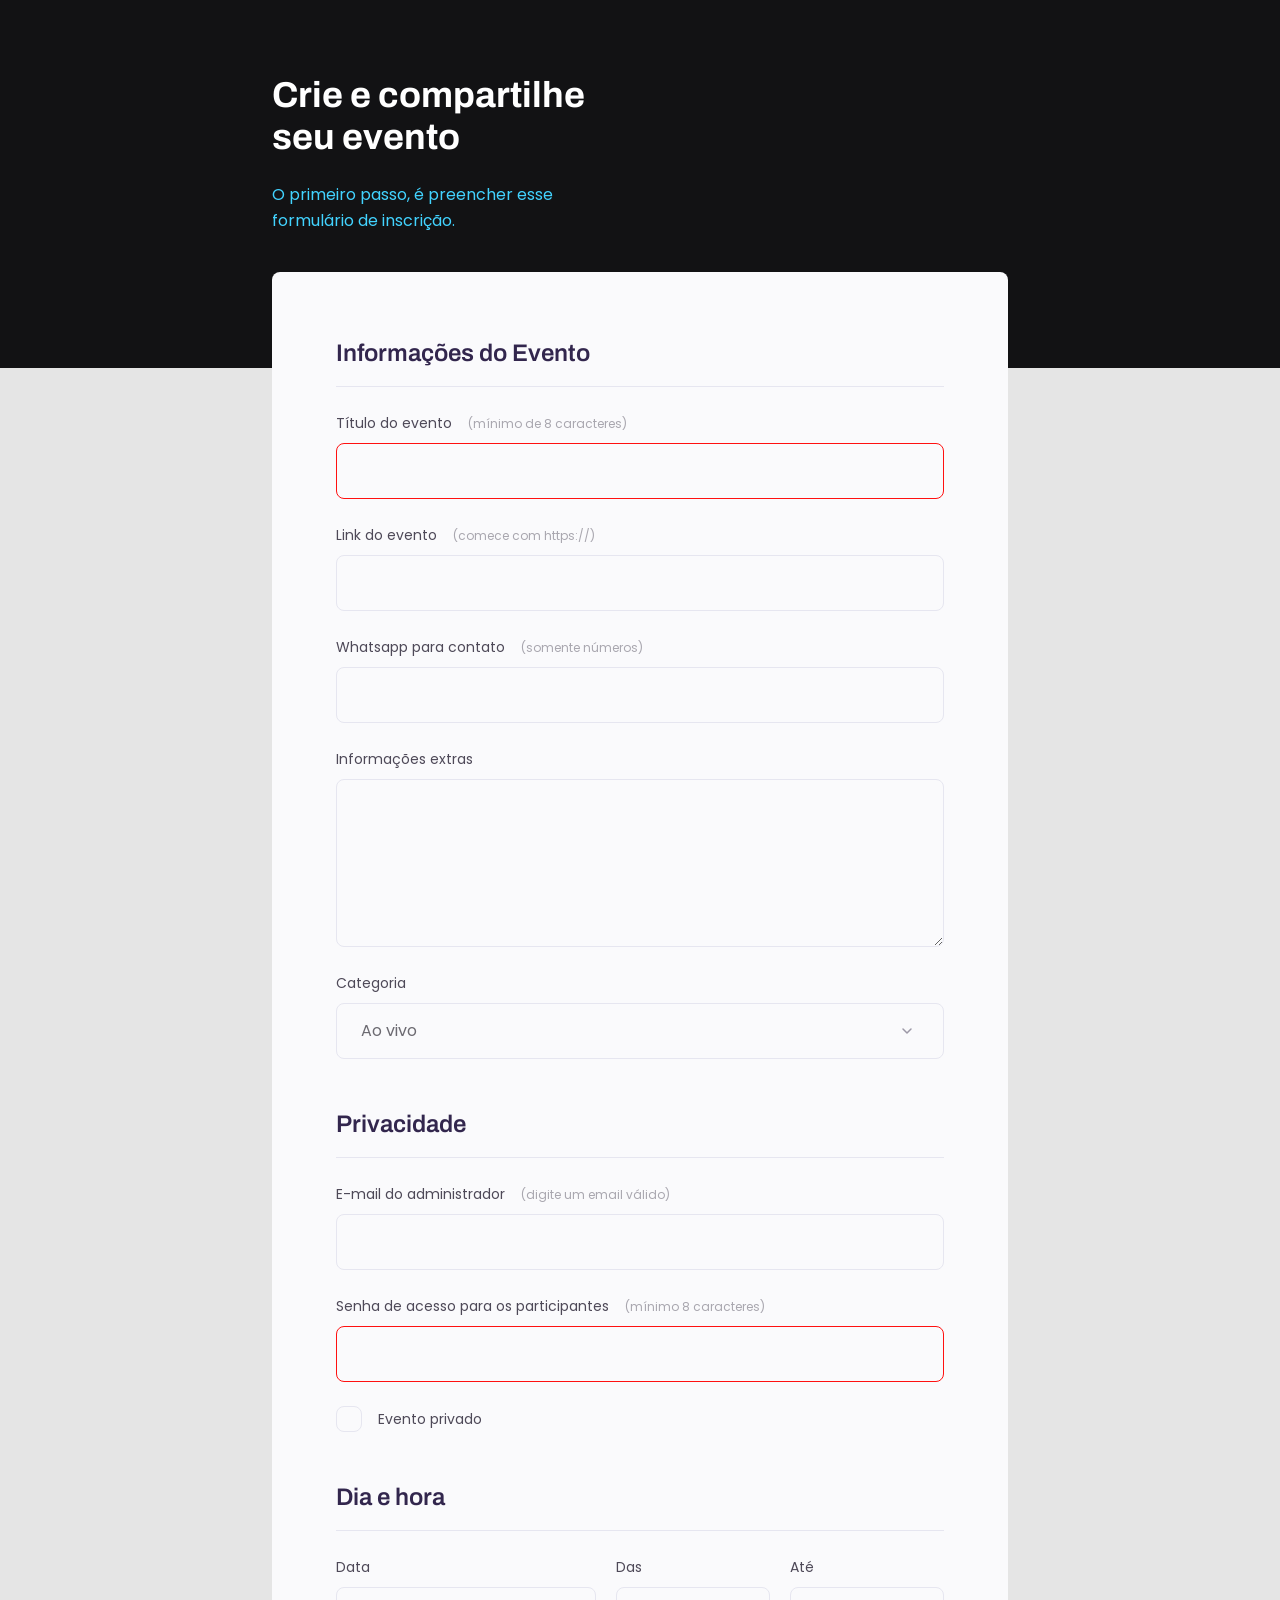
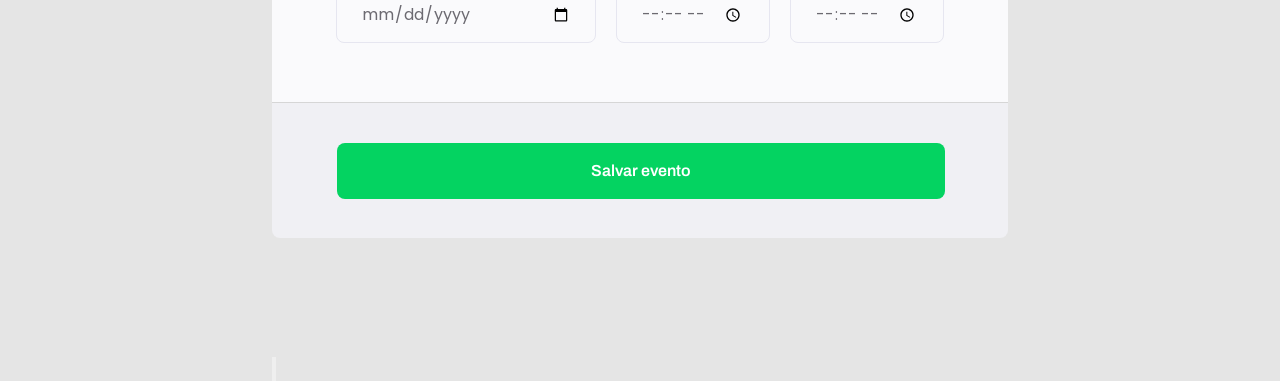
==== index.html @ 48dc7b68 "Primeiro commit" ====
<!DOCTYPE html>
<html lang="pt-br">
<head>
  <link rel="preconnect" href="https://fonts.googleapis.com">
  <link rel="preconnect" href="https://fonts.gstatic.com" crossorigin>

  <meta charset="UTF-8">
  <meta name="viewport" content="width=device-width, initial-scale=1.0">
  <title>Crie seu evento</title>

  <link rel="stylesheet" href="style.css">

  <link href="https://fonts.googleapis.com/css2?family=Archivo:wght@600;700&family=Poppins&display=swap" rel="stylesheet">
</head>
<body>
  <div class="page">
    <header>
      <h1>Crie e compartilhe seu evento</h1>
      <p>O primeiro passo, é preencher esse formulário de inscrição.</p>
    </header>
    <form id="my-form">

      <fieldset>
        <div class="fieldset-wrapper">

          <legend>Informações do Evento</legend>
    
          <div class="input-wrapper">
            <label for="event-title">Título do evento <span>(mínimo de 8 caracteres)</span></label>
            <input type="text" id="event-title" required minlength="8" />
          </div>
    
          <div class="input-wrapper">
            <label for="event-link">Link do evento <span>(comece com https://)</span></label>
            <input type="url" id="event-link" />
          </div>

          <div class="input-wrapper">
            <label for="event-whatsapp">Whatsapp para contato <span>(somente números)</span></label>
            <input type="number" id="event-whatsapp" />
          </div>
          
          <div class="input-wrapper">
            <label for="Event-info">Informações extras</label>
            <textarea id="Event-info"></textarea>
          </div>

          <div class="input-wrapper">
              <label for="event-category">Categoria</label>
              <select id="event-category" >
                <option value="live">Ao vivo</option>
                <option value="podcast">Podcast</option>
                <option value="mentorship">Mentoria</option>
              </select>
            </div>

        </div>
          

      </fieldset>

      <fieldset>
        <div class="fieldset-wrapper">
          <legend>Privacidade</legend>

          <div class="input-wrapper">
            <label for="event-email">E-mail do administrador <span>(digite um email válido)</span></label>
            <input type="email" id="event-email" />
          </div>

          <div class="input-wrapper">
            <label for="event-password">Senha de acesso para os participantes <span>(mínimo 8 caracteres)</span></label>
            <input type="password" id="event-password" required minlength="8" />
          </div>

          <div class="checkbox-wrapper">
            <input type="checkbox" id="event-private" />
            <label for="event-private">Evento privado</label>
          </div>

          </div>
      </fieldset>

      <fieldset>
        <div class="fieldset-wrapper">
          <legend>Dia e hora</legend>

          <div class="col-3">
            
          <div class="input-wrapper">
            <label for="event-date">Data</label>
            <input type="date" id="event-date" />
          </div>

          <div class="input-wrapper">
            <label for="event-begin">Das</label>
            <input type="time" id="event-begin" />
          </div>

          <div class="input-wrapper">
            <label for="event-end">Até</label>
            <input type="time" id="event-end" />
          </div>
          </div>

          </div>
      </fieldset>

    </form>

    <footer>
      <input
        class="button" 
        type="submit" 
        form="my-form" 
        value="Salvar evento">
    </footer>

    <input type="submit" value="">
  </div>
</body>
</html>
---- style.css ----
* {
  margin: 0;
  padding: 0;
  box-sizing: border-box;
}
body, input, select, textarea {
  font-family: 'Poppins', sans-serif;
}

body {
font-family: 'Poppins', sans-serif;
background: #E5E5E5;
}

body::before {
  content: '';
  width: 100%;
  height: 368px;
  background: #121214;
  z-index: -1;
  position: absolute;
  top: 0;
  left: 0;
}

.page {
  width: 736px;
  margin: auto; 
}

header {
  width: 319px;
  margin-top: 74px;
}

header h1 {
  font-family: 'Archivo', sans-serif;
  font-weight: bold;
  font-size: 36px;
  line-height: 42px;
  color: #FFFFFF;
  margin-bottom: 24px;
}

header p {
  font-size: 16px;
  line-height: 26px;
  color: #42D3FF;
}

form {
  width: 736px;
  height: 1430px;
  background: #FAFAFC;
  border-radius: 8px 8px 0 0;
  margin-top: 38px;
  padding: 64px;
  display: flex;
  flex-direction: column;
  gap: 48px;
}

fieldset {
  border: none;
} 

.fieldset-wrapper {
  display: flex;
  flex-direction: column;
  gap: 24px;
}

fieldset legend {
  font-family: 'Archivo', sans-serif;
  font-weight: 600;
  font-size: 24px;
  line-height: 34px;
  color: #32264D;
  border-bottom: 1px solid #E6E6F0;
  width: 100%;
  padding-bottom: 16px;
}

.input-wrapper {
  display: flex;
  flex-direction: column;
}

.input-wrapper label,
.checkbox-wrapper label {
  font-size: 14px;
  line-height: 24px;
  color: #4E4958;
  margin-bottom: 8px;

}

.input-wrapper label span {
  font-size: 12px;
  line-height: 20px;
  margin-left: 12px;
  color: #a9a7af;
}

.input-wrapper label span:hover {
  color: #6c6a71;
}

.input-wrapper input,
.input-wrapper textarea,
.input-wrapper select {
  background: #FAFAFC;
  border: 1px solid #E6E6F0;
  border-radius: 8px;
  height: 56px;
  padding: 0 24px;
  font-size: 16px;
  line-height: 26px;
  color: #6c6a71;
}

.input-wrapper textarea {
  padding: 0;
  height: 168px;
}

.input-wrapper select {
  appearance: none;
  -webkit-appearance: none;
  background-image: url("data:image/svg+xml,%3Csvg width='24' height='24' viewBox='0 0 24 24' fill='none' xmlns='http://www.w3.org/2000/svg'%3E%3Cg clip-path='url(%23clip0_1_54)'%3E%3Cpath d='M8 10L12 14L16 10' stroke='%239C98A6' stroke-width='1.5' stroke-linecap='round' stroke-linejoin='round'/%3E%3C/g%3E%3Cdefs%3E%3CclipPath id='clip0_1_54'%3E%3Crect width='24' height='24' fill='white'/%3E%3C/clipPath%3E%3C/defs%3E%3C/svg%3E%0A");
  background-repeat: no-repeat;
  background-position: right 24px top 50%;
}

.col-3 {
  display: flex;
  gap: 20px;
}

.col-3 > div:nth-child(1) {
  width:100%;
}
.checkbox-wrapper {
  position: relative;
}

.checkbox-wrapper label {
  display: flex;
  align-items: center;
  margin: 0;
  gap: 16px;
}

.checkbox-wrapper input {
  position: absolute;
  height: 24px;
  width: 24px;
  opacity: 0;
}

.checkbox-wrapper label::before {
  content: '';
  height: 24px;
  width: 24px;
  display: block;
  border: 1px solid #E6E6F0;
  border-radius: 8px;
}

.checkbox-wrapper input:checked + label::before {
  background-image: url("data:image/svg+xml,%3Csvg width='18' height='14' viewBox='0 0 18 14' fill='none' xmlns='http://www.w3.org/2000/svg'%3E%3Cpath d='M6 11.17L1.83 7L0.410004 8.41L6 14L18 2L16.59 0.589996L6 11.17Z' fill='%2342D3FF'/%3E%3C/svg%3E%0A");
  background-repeat: no-repeat;
  background-position: 50%;
  
}

.checkbox-wrapper input:focus + label::before {
  outline: 2px solid black;
}

footer {
  background: #F0F0F4;
  height: 136px;
  padding: 40px 65px;
  border-top: 1px solid #D6D6D6;
  border-radius: 0 0 8px 8px;
  margin-bottom: 117px;
}

.button {
  width: 608px;
  height: 56px;
  font-family: 'Archivo';
  background: #04D361;
  border-radius: 8px;
  border: none;
  color: #FFFFFF;
  font-weight: 600;
  line-height: 26px;
  font-size: 16px;
}

.button:hover {
  background: #19a759;
}

input:invalid {
  border: 1px solid #FF1010
}
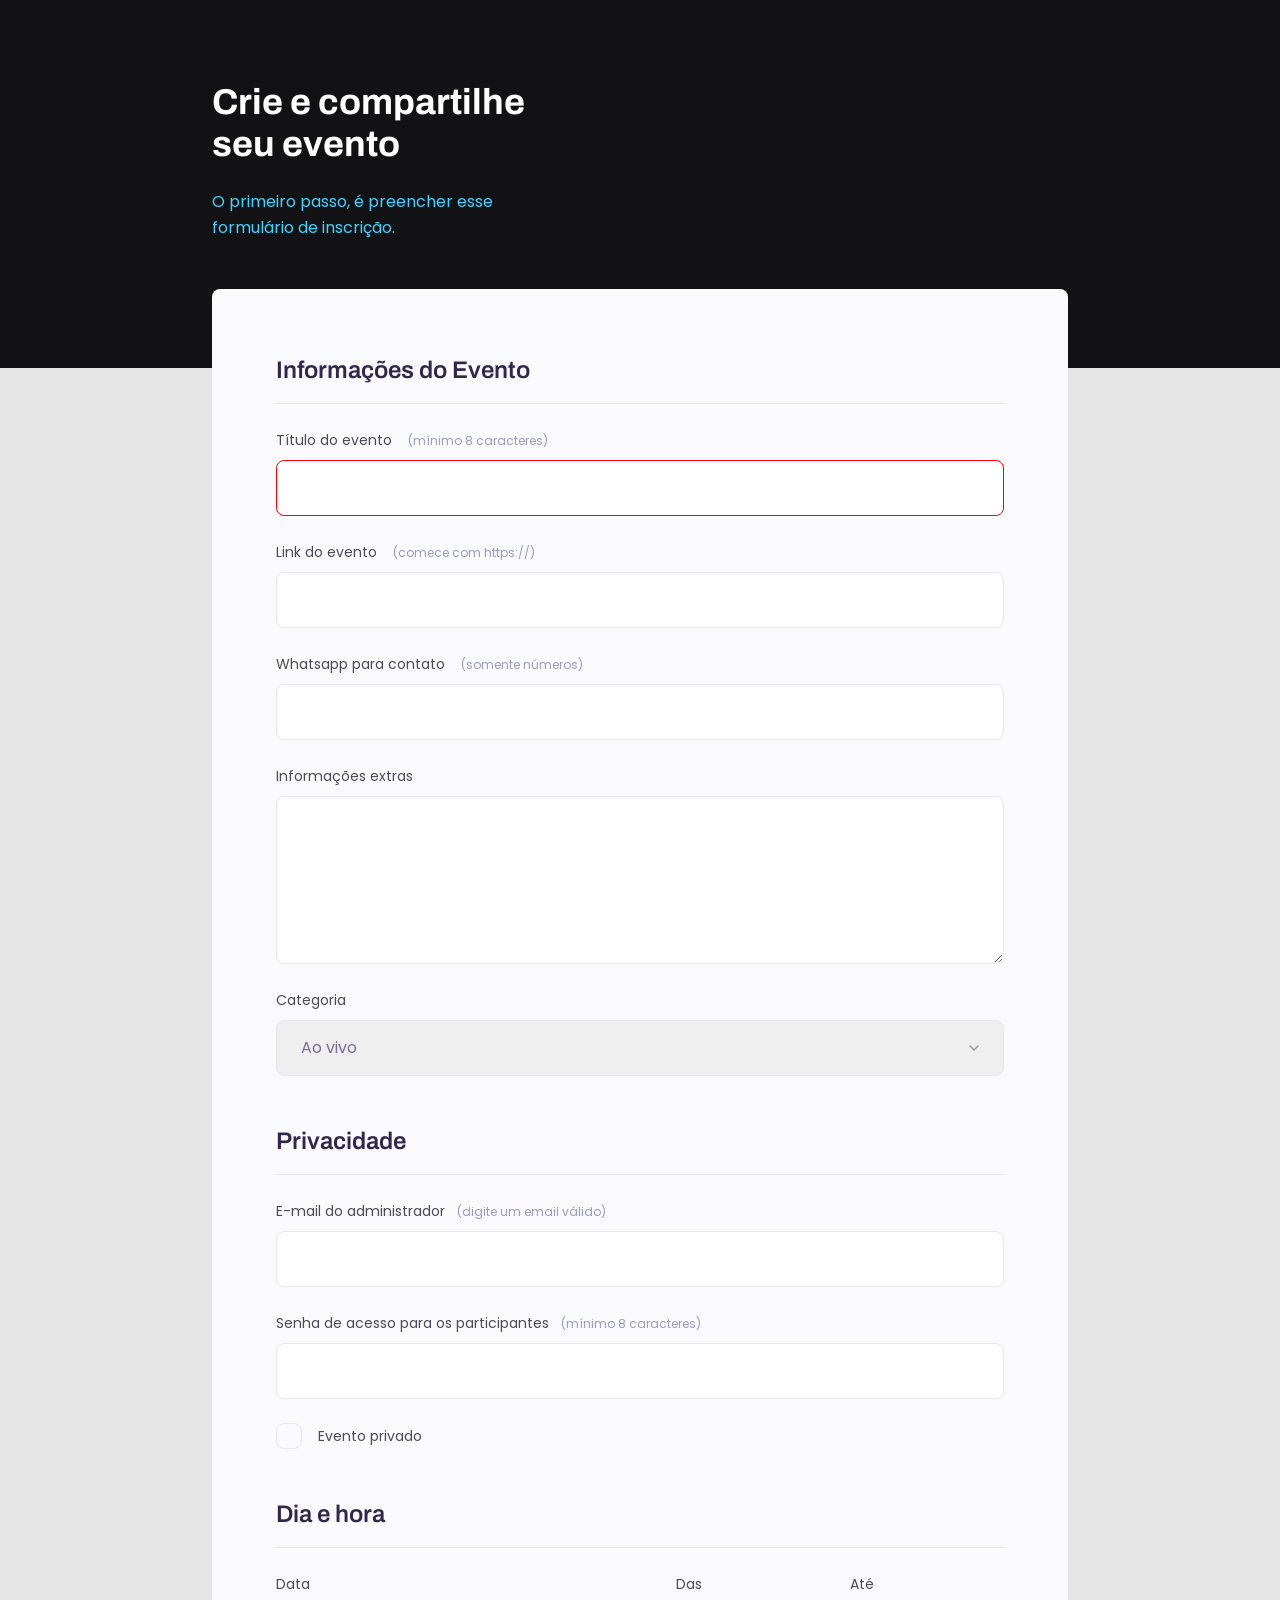
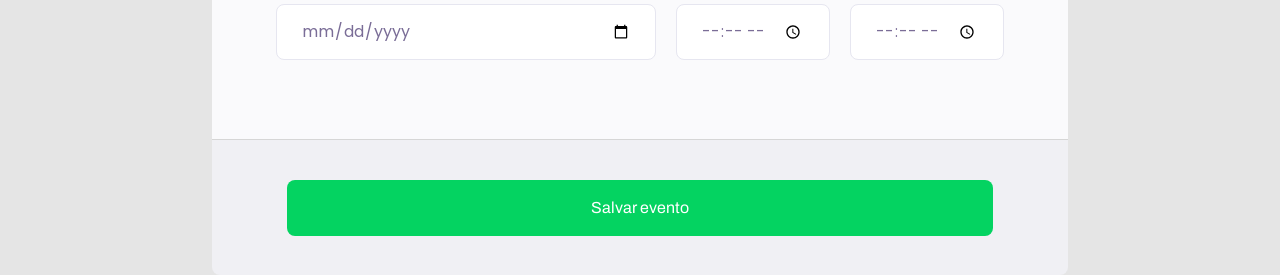
==== commit 0d4bec26: "Add files via upload" ====
--- a/index.html
+++ b/index.html
@@ -1,122 +1,140 @@
-<!DOCTYPE html>
-<html lang="pt-br">
-<head>
-  <link rel="preconnect" href="https://fonts.googleapis.com">
-  <link rel="preconnect" href="https://fonts.gstatic.com" crossorigin>
-
-  <meta charset="UTF-8">
-  <meta name="viewport" content="width=device-width, initial-scale=1.0">
-  <title>Crie seu evento</title>
-
-  <link rel="stylesheet" href="style.css">
-
-  <link href="https://fonts.googleapis.com/css2?family=Archivo:wght@600;700&family=Poppins&display=swap" rel="stylesheet">
-</head>
-<body>
-  <div class="page">
-    <header>
-      <h1>Crie e compartilhe seu evento</h1>
-      <p>O primeiro passo, é preencher esse formulário de inscrição.</p>
-    </header>
-    <form id="my-form">
-
-      <fieldset>
-        <div class="fieldset-wrapper">
-
-          <legend>Informações do Evento</legend>
-    
-          <div class="input-wrapper">
-            <label for="event-title">Título do evento <span>(mínimo de 8 caracteres)</span></label>
-            <input type="text" id="event-title" required minlength="8" />
-          </div>
-    
-          <div class="input-wrapper">
-            <label for="event-link">Link do evento <span>(comece com https://)</span></label>
-            <input type="url" id="event-link" />
-          </div>
-
-          <div class="input-wrapper">
-            <label for="event-whatsapp">Whatsapp para contato <span>(somente números)</span></label>
-            <input type="number" id="event-whatsapp" />
-          </div>
-          
-          <div class="input-wrapper">
-            <label for="Event-info">Informações extras</label>
-            <textarea id="Event-info"></textarea>
-          </div>
-
-          <div class="input-wrapper">
-              <label for="event-category">Categoria</label>
-              <select id="event-category" >
-                <option value="live">Ao vivo</option>
-                <option value="podcast">Podcast</option>
-                <option value="mentorship">Mentoria</option>
-              </select>
-            </div>
-
-        </div>
-          
-
-      </fieldset>
-
-      <fieldset>
-        <div class="fieldset-wrapper">
-          <legend>Privacidade</legend>
-
-          <div class="input-wrapper">
-            <label for="event-email">E-mail do administrador <span>(digite um email válido)</span></label>
-            <input type="email" id="event-email" />
-          </div>
-
-          <div class="input-wrapper">
-            <label for="event-password">Senha de acesso para os participantes <span>(mínimo 8 caracteres)</span></label>
-            <input type="password" id="event-password" required minlength="8" />
-          </div>
-
-          <div class="checkbox-wrapper">
-            <input type="checkbox" id="event-private" />
-            <label for="event-private">Evento privado</label>
-          </div>
-
-          </div>
-      </fieldset>
-
-      <fieldset>
-        <div class="fieldset-wrapper">
-          <legend>Dia e hora</legend>
-
-          <div class="col-3">
-            
-          <div class="input-wrapper">
-            <label for="event-date">Data</label>
-            <input type="date" id="event-date" />
-          </div>
-
-          <div class="input-wrapper">
-            <label for="event-begin">Das</label>
-            <input type="time" id="event-begin" />
-          </div>
-
-          <div class="input-wrapper">
-            <label for="event-end">Até</label>
-            <input type="time" id="event-end" />
-          </div>
-          </div>
-
-          </div>
-      </fieldset>
-
-    </form>
-
-    <footer>
-      <input
-        class="button" 
-        type="submit" 
-        form="my-form" 
-        value="Salvar evento">
-    </footer>
-
-    <input type="submit" value="">
-  </div>
-</body>
+<!DOCTYPE html>
+<html lang="pt-br">
+<head>
+
+  <link rel="preconnect" href="https://fonts.googleapis.com">
+  <link rel="preconnect" href="https://fonts.gstatic.com" crossorigin>
+
+  <meta charset="UTF-8">
+  <meta name="viewport" content="width=device-width, initial-scale=1.0">
+  
+  <title>Crie seu evento</title>
+  
+  <link href="https://fonts.googleapis.com/css2?family=Archivo:wght@600&family=Poppins&display=swap" rel="stylesheet">
+  <link rel="shortcut icon" href="imagens/Favicon.svg" type="image/x-icon">
+
+  <link rel="stylesheet" href="style.css">
+
+</head>
+<body>
+  <div class="page">
+
+    <header>
+      <h1>Crie e compartilhe seu evento</h1>
+  
+      <p>
+        O primeiro passo, é preencher esse
+        formulário de inscrição.
+      </p>
+    </header>
+  
+    <form id="my-form">
+
+      <fieldset>
+
+        <div class="fieldset-wrapper">
+
+          <legend>Informações do Evento</legend>
+
+          <div class="input-wrapper">
+            <label for="event-title">Título do evento <span>(mínimo 8 caracteres)</span></label>
+            <input 
+            type="text" 
+            id="event-title" 
+            required 
+            minlength="8">
+          </div>
+
+          <!-- a tag required serve para colocar um requerimento no input,
+          e minlength para definir a quantidade de caracteres nesse input. -->
+
+          <div class="input-wrapper">
+            <label for="event-link">Link do evento <span>(comece com https://)</span></label>
+            <input type="url" id="event-link">
+          </div>
+
+          <div class="input-wrapper">
+            <label for="event-whatsapp">Whatsapp para contato <span>(somente números)</span></label>
+            <input type="number" id="event-whatsapp">
+          </div>
+
+          <div class="input-wrapper">
+            <label for="event-info">Informações extras</label>
+            <textarea id="info" ></textarea>
+          </div>
+
+          <div class="input-wrapper">
+            <label for="event-category">Categoria</label>
+
+            <select id="event-category">
+              <option value="live">Ao vivo</option>
+              <option value="audio">Podcast</option>
+              <option value="mentoring">Mentoria</option>
+            </select>
+          </div>
+
+        </div>
+
+
+      </fieldset>
+        
+      <fieldset>
+
+        <div class="fieldset-wrapper">
+
+          <legend>Privacidade</legend>
+    
+          <div class="input-wrapper">
+            <label for="event-mail">E-mail do administrador<span>(digite um email válido)</span></label>
+            <input type="email" id="event-mail">
+          </div>
+    
+          <div class="input-wrapper">
+            <label for="event-password">Senha de acesso para os participantes<span>(mínimo 8 caracteres)</span></label>
+            <input type="password" id="event-password">
+          </div>
+
+          <div class="checkbox-wrapper">
+            <input type="checkbox" id="event-private">
+            <label for="event-private">Evento privado</label>
+          </div>
+        </div>
+
+      </fieldset>
+
+      <fieldset>
+
+        <div class="fieldset-wrapper">
+
+          <legend>Dia e hora</legend>
+
+          <div class="col-3">
+            <div class="input-wrapper">
+              <label for="event-date">Data</label>
+              <input type="date" id="event-date">
+            </div>
+
+            <div class="input-wrapper">
+              <label for="event-begin">Das</label>
+              <input type="time" id="event-begin">
+            </div>
+
+            <div class="input-wrapper">
+              <label for="event-end">Até</label>
+              <input type="time" id="event-end">
+            </div>
+
+          </div>
+
+        </div>
+      </fieldset>
+
+    </form>
+
+    <footer>
+      <input type="submit" form="my-form" value="Salvar evento">
+    </footer>
+
+  </div>
+</body>
 </html>
--- a/style.css
+++ b/style.css
@@ -1,209 +1,218 @@
-* {
-  margin: 0;
-  padding: 0;
-  box-sizing: border-box;
-}
-body, input, select, textarea {
-  font-family: 'Poppins', sans-serif;
-}
-
-body {
-font-family: 'Poppins', sans-serif;
-background: #E5E5E5;
-}
-
-body::before {
-  content: '';
-  width: 100%;
-  height: 368px;
-  background: #121214;
-  z-index: -1;
-  position: absolute;
-  top: 0;
-  left: 0;
-}
-
-.page {
-  width: 736px;
-  margin: auto; 
-}
-
-header {
-  width: 319px;
-  margin-top: 74px;
-}
-
-header h1 {
-  font-family: 'Archivo', sans-serif;
-  font-weight: bold;
-  font-size: 36px;
-  line-height: 42px;
-  color: #FFFFFF;
-  margin-bottom: 24px;
-}
-
-header p {
-  font-size: 16px;
-  line-height: 26px;
-  color: #42D3FF;
-}
-
-form {
-  width: 736px;
-  height: 1430px;
-  background: #FAFAFC;
-  border-radius: 8px 8px 0 0;
-  margin-top: 38px;
-  padding: 64px;
-  display: flex;
-  flex-direction: column;
-  gap: 48px;
-}
-
-fieldset {
-  border: none;
-} 
-
-.fieldset-wrapper {
-  display: flex;
-  flex-direction: column;
-  gap: 24px;
-}
-
-fieldset legend {
-  font-family: 'Archivo', sans-serif;
-  font-weight: 600;
-  font-size: 24px;
-  line-height: 34px;
-  color: #32264D;
-  border-bottom: 1px solid #E6E6F0;
-  width: 100%;
-  padding-bottom: 16px;
-}
-
-.input-wrapper {
-  display: flex;
-  flex-direction: column;
-}
-
-.input-wrapper label,
-.checkbox-wrapper label {
-  font-size: 14px;
-  line-height: 24px;
-  color: #4E4958;
-  margin-bottom: 8px;
-
-}
-
-.input-wrapper label span {
-  font-size: 12px;
-  line-height: 20px;
-  margin-left: 12px;
-  color: #a9a7af;
-}
-
-.input-wrapper label span:hover {
-  color: #6c6a71;
-}
-
-.input-wrapper input,
-.input-wrapper textarea,
-.input-wrapper select {
-  background: #FAFAFC;
-  border: 1px solid #E6E6F0;
-  border-radius: 8px;
-  height: 56px;
-  padding: 0 24px;
-  font-size: 16px;
-  line-height: 26px;
-  color: #6c6a71;
-}
-
-.input-wrapper textarea {
-  padding: 0;
-  height: 168px;
-}
-
-.input-wrapper select {
-  appearance: none;
-  -webkit-appearance: none;
-  background-image: url("data:image/svg+xml,%3Csvg width='24' height='24' viewBox='0 0 24 24' fill='none' xmlns='http://www.w3.org/2000/svg'%3E%3Cg clip-path='url(%23clip0_1_54)'%3E%3Cpath d='M8 10L12 14L16 10' stroke='%239C98A6' stroke-width='1.5' stroke-linecap='round' stroke-linejoin='round'/%3E%3C/g%3E%3Cdefs%3E%3CclipPath id='clip0_1_54'%3E%3Crect width='24' height='24' fill='white'/%3E%3C/clipPath%3E%3C/defs%3E%3C/svg%3E%0A");
-  background-repeat: no-repeat;
-  background-position: right 24px top 50%;
-}
-
-.col-3 {
-  display: flex;
-  gap: 20px;
-}
-
-.col-3 > div:nth-child(1) {
-  width:100%;
-}
-.checkbox-wrapper {
-  position: relative;
-}
-
-.checkbox-wrapper label {
-  display: flex;
-  align-items: center;
-  margin: 0;
-  gap: 16px;
-}
-
-.checkbox-wrapper input {
-  position: absolute;
-  height: 24px;
-  width: 24px;
-  opacity: 0;
-}
-
-.checkbox-wrapper label::before {
-  content: '';
-  height: 24px;
-  width: 24px;
-  display: block;
-  border: 1px solid #E6E6F0;
-  border-radius: 8px;
-}
-
-.checkbox-wrapper input:checked + label::before {
-  background-image: url("data:image/svg+xml,%3Csvg width='18' height='14' viewBox='0 0 18 14' fill='none' xmlns='http://www.w3.org/2000/svg'%3E%3Cpath d='M6 11.17L1.83 7L0.410004 8.41L6 14L18 2L16.59 0.589996L6 11.17Z' fill='%2342D3FF'/%3E%3C/svg%3E%0A");
-  background-repeat: no-repeat;
-  background-position: 50%;
-  
-}
-
-.checkbox-wrapper input:focus + label::before {
-  outline: 2px solid black;
-}
-
-footer {
-  background: #F0F0F4;
-  height: 136px;
-  padding: 40px 65px;
-  border-top: 1px solid #D6D6D6;
-  border-radius: 0 0 8px 8px;
-  margin-bottom: 117px;
-}
-
-.button {
-  width: 608px;
-  height: 56px;
-  font-family: 'Archivo';
-  background: #04D361;
-  border-radius: 8px;
-  border: none;
-  color: #FFFFFF;
-  font-weight: 600;
-  line-height: 26px;
-  font-size: 16px;
-}
-
-.button:hover {
-  background: #19a759;
-}
-
-input:invalid {
-  border: 1px solid #FF1010
-}+* {
+  box-sizing: border-box;
+  margin: 0;
+  padding: 0;
+}
+
+body, textarea, input, select {
+  font-family: 'Poppins', sans-serif;
+}
+
+body {
+  background: #E5E5E5;
+}
+
+body::before {
+  content: '';
+  width: 100%;
+  height: 368px;
+
+  position: absolute;
+  top: 0px;
+  left: 0px;
+  z-index: -1;
+
+  background: #121214;
+}
+
+header h1 {
+  font-family: 'Archivo', sans-serif;
+  font-size: 36px;
+  line-height: 42px;
+  color: #FFFFFF;
+  margin-bottom: 24px;
+}
+
+header p {
+  font-size: 16px;
+  line-height: 26px;
+  color: #42D3FF;
+}
+
+.page {
+  width: 856px;
+  margin: auto;
+}
+
+header {
+  width: 319px;
+  margin-top: 81px;
+}
+
+form {
+  background: #FAFAFC;
+  height: 1450px;
+  margin-top: 48px;
+  border-radius: 8px 8px 0 0;
+  padding: 64px;
+
+  display: flex;
+  flex-direction: column;
+  gap: 48px;
+}
+
+
+fieldset {
+  border: none;
+}
+
+fieldset legend {
+  font-family: 'Archivo', sans-serif;
+  font-weight: 600;
+  font-size: 24px;
+  line-height: 34px;
+  color: #32264D;
+  border-bottom: 1px solid #E6E6F0;
+  width: 100%;
+  padding-bottom: 16px;
+}
+
+.fieldset-wrapper {
+  display: flex;
+  flex-direction: column;
+  gap: 24px;
+}
+
+.input-wrapper {
+  display: flex;
+  flex-direction: column;
+}
+
+.input-wrapper label {
+  font-size: 14px;
+  line-height: 24px;
+  color: #4E4958;
+  margin-bottom: 8px;
+}
+
+.input-wrapper label span {
+  font-size: 12px;
+  line-height: 20px;
+  color: #9a9ac5;
+  margin-left: 12px;
+}
+
+.input-wrapper label span:hover {
+  color: rgb(29, 18, 18)
+}
+
+.input-wrapper input,
+.input-wrapper textarea,
+.input-wrapper select {
+  
+  border: 1px solid #E6E6F0;
+  border-radius: 8px;
+  height: 56px;
+  padding: 0 24px;
+  font-size: 16px;
+  line-height: 26px;
+  color: #7a6d97;
+  font-family: 'Poppins', sans-serif;
+}
+
+.input-wrapper textarea {
+  height: 168px;
+  padding:0;
+}
+
+.input-wrapper select {
+  appearance: none;
+  background-image: url("data:image/svg+xml,%3Csvg width='10' height='6' viewBox='0 0 10 6' fill='none' xmlns='http://www.w3.org/2000/svg'%3E%3Cpath d='M1 1L5 5L9 1' stroke='%239C98A6' stroke-width='1.5' stroke-linecap='round' stroke-linejoin='round'/%3E%3C/svg%3E%0A");
+  background-repeat: no-repeat;
+  background-position: right 24px top 50%;
+}
+
+/* A tag {appearance: none;} remove a "setinha" no campo select */
+ 
+ 
+.checkbox-wrapper {
+  font-size: 14px;
+  line-height: 24px;
+  color: #4E4958;
+  position: relative;
+}
+
+.checkbox-wrapper input {
+  width: 24px;
+  height: 24px;
+  position: absolute;
+  opacity: 0;
+}
+
+.checkbox-wrapper label {
+  display: flex;
+  align-items: center;
+  gap: 16px;
+}
+
+.checkbox-wrapper label::before {
+  content: '';
+  width: 24px;
+  height: 24px;
+  border: 1px solid #E6E6F0;
+  border-radius: 8px;
+  background-repeat: no-repeat;
+  background-position: center;
+}
+
+.checkbox-wrapper input:checked + label::before {
+  background-image: url("data:image/svg+xml,%3Csvg width='18' height='14' viewBox='0 0 18 14' fill='none' xmlns='http://www.w3.org/2000/svg'%3E%3Cpath d='M6 11.17L1.83 7L0.410004 8.41L6 14L18 2L16.59 0.589996L6 11.17Z' fill='%2342D3FF'/%3E%3C/svg%3E%0A");
+}
+
+
+.checkbox-wrapper input:focus + label::before {
+  outline: 2px solid black;
+}
+
+.col-3 {
+  display: flex;
+  gap: 20px;
+}
+
+.col-3 > div:nth-child(1) {
+  width: 100%;
+}
+
+/* Esse comando .col-3 > div:nth-child(1) foi para identificar a primeira div, para poder ajustar o tamhanho dela */
+
+footer {
+  height: 136px;
+  background: #F0F0F4;
+  display: flex;
+  flex-direction: column;
+  padding: 40px 75px;
+  width: 856px;
+  border-top: 1px solid #D6D6D6;
+  border-radius: 0px 0px 8px 8px;
+}
+
+footer input {
+  height: 56px;
+  border: none;
+  background: #04D361;
+  padding: 15px 40px;
+  border-radius: 8px;
+  font-family: 'Archivo', sans-serif;
+  font-size: 16px;
+  line-height: 26px;
+  color: #FFFFFF;
+}
+
+footer input:hover {
+  background: #1cb862;
+  cursor: pointer;
+}
+
+input:invalid {
+  border: 1px solid red;
+}
